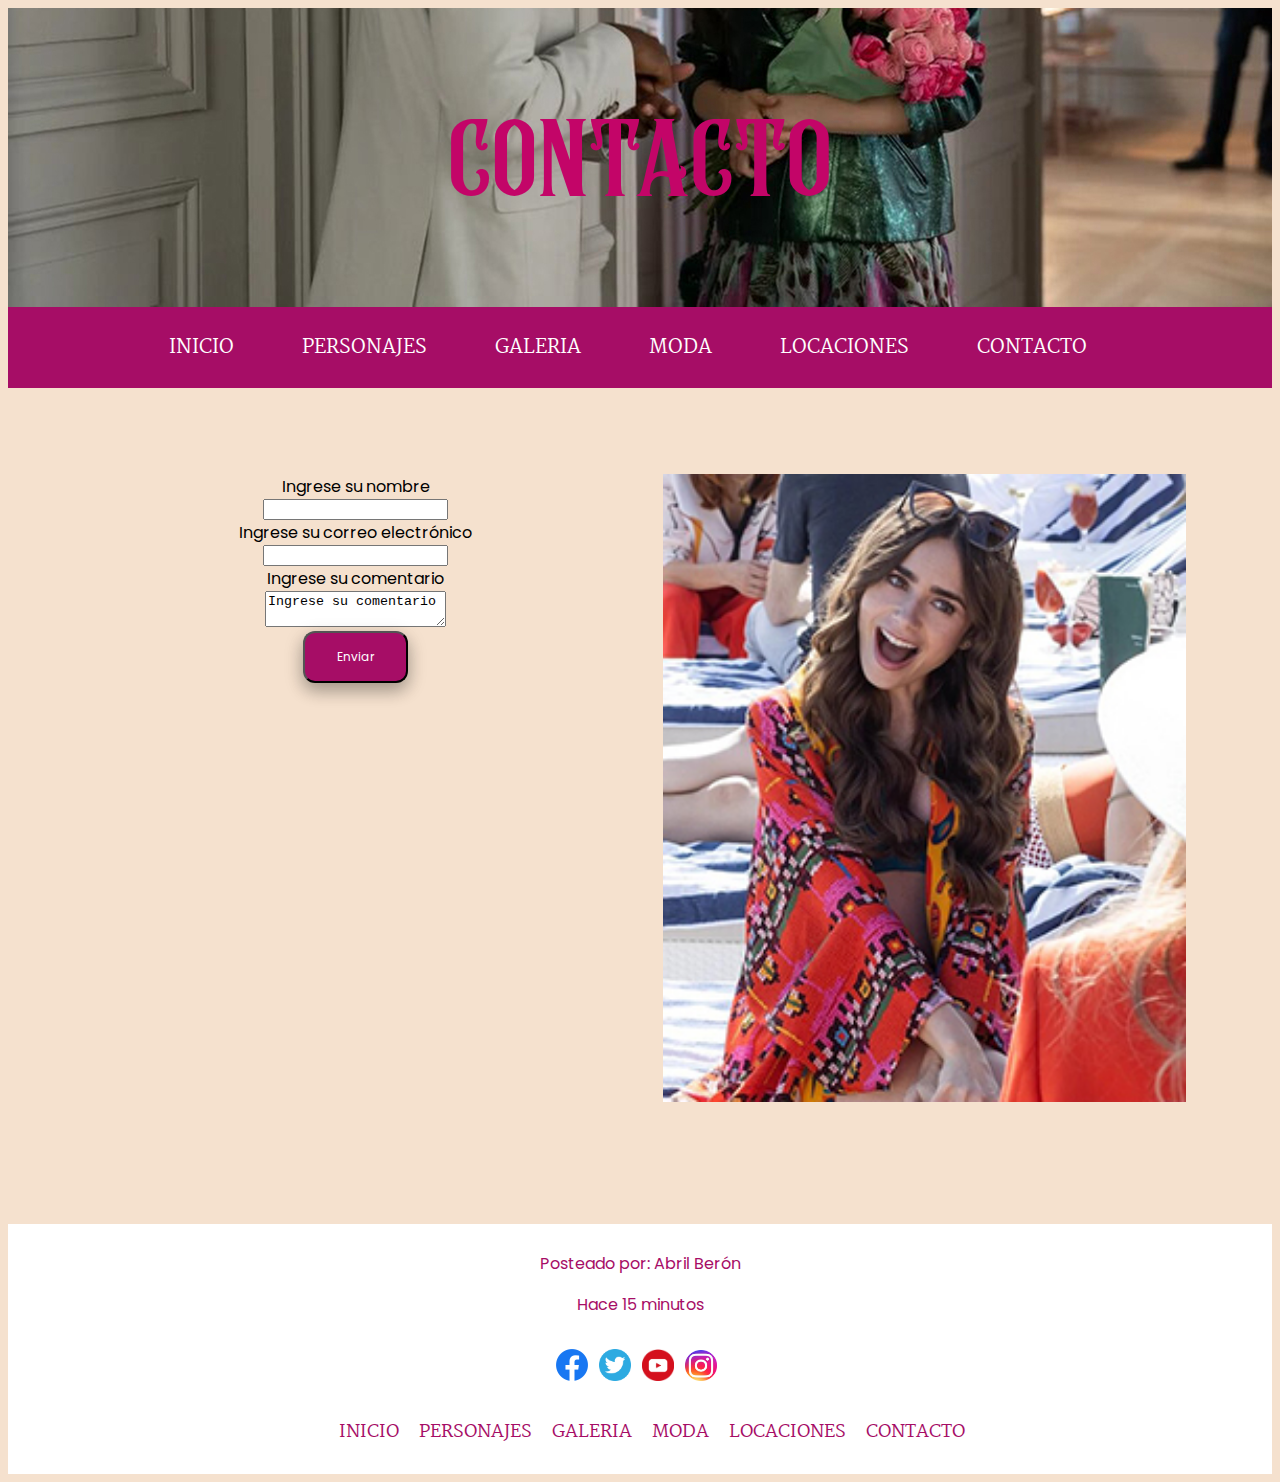
==== contacto.html @ 5587df08 "contacto imagenes" ====
<!DOCTYPE html>
<html>
<head>
    <title>Personajes - Emily in Paris</title>
    <link href="https://fonts.googleapis.com/css2?family=Martel:wght@300;600&family=Poppins:wght@500&display=swap" rel="stylesheet">
    <link href="https://fonts.googleapis.com/css2?family=Poppins:wght@500&display=swap" rel="stylesheet">
    <link rel="stylesheet" href="https://cdnjs.cloudflare.com/ajax/libs/font-awesome/4.7.0/css/font-awesome.min.css">
    <link rel="stylesheet" type="text/css" href="css\estilo.css" />
    <meta name = "viewport" content = "width = device-width, initial-scale = 1.0">
</head>

<body>
    <header>
        <div class="portada6">
            <img src="optimizado/contacto1.png" alt="titulo">
        </div>
        
        <nav class="navbar">
            <a href="javascript:void(0);" class="icon" onclick="myFunction()"><i class="fa fa-bars"></i></a>
         <ul>
            <li><a href="index.html">Inicio</a></li>
            <li><a href="personajes.html">personajes</a></li>
            <li><a href="galeria.html">galeria</a></li>
            <li><a href="moda.html">moda</a></li>
            <li><a href="locaciones.html">locaciones</a></li>
            <li><a href="contacto.html">contacto</a></li>
         </ul>
        </nav>
    </header>
    

    <section>
        <article class="contenedor5">
            <div>
                <form action="mailto:abrilberonn@gmail.com" method="get">

                    <label for="nombre">Ingrese su nombre</label><br>
                    <input type="text" name="nombre"><br>

                    <label for="email">Ingrese su correo electrónico</label><br>
                    <input type="email" name="email"><br>

                    <label for="comentario">Ingrese su comentario</label><br>
                    <textarea name="comentario">Ingrese su comentario</textarea><br>

                    <button class="button2">Enviar</button>

                </form>
            </div>

            <div>
                <img src="optimizado/emily-today.opt.jpg" alt="formulario">
            </div>
        </article>
    </section>


    <footer>
        <div class="creditos">
            <p>Posteado por: Abril Berón</p>
            <p><time datetime="fecha">Hace 15 minutos</time></p>
        </div>
            
        
        <ul>
            <a href="#"><img src="optimizado/facebook.png" alt="Facebook"></a>
            <a href="#"><img src="optimizado/twitter.png" alt="Twitter"></a>
            <a href="#"><img src="optimizado/youtube.png" alt="Youtube"></a>
            <a href="#"><img src="optimizado/instagram.png" alt="Instagram"></a>
        </ul>

        <nav class="letra2" >
            <ul>
                <li><a href="index.html">Inicio</a></li>
                <li><a href="personajes.html">personajes</a></li>
                <li><a href="galeria.html">galeria</a></li>
                <li><a href="moda.html">moda</a></li>
                <li><a href="locaciones.html">locaciones</a></li>
                <li><a href="contacto.html">contacto</a></li>
            </ul>
        </nav>
    </footer>
</body>
</html>
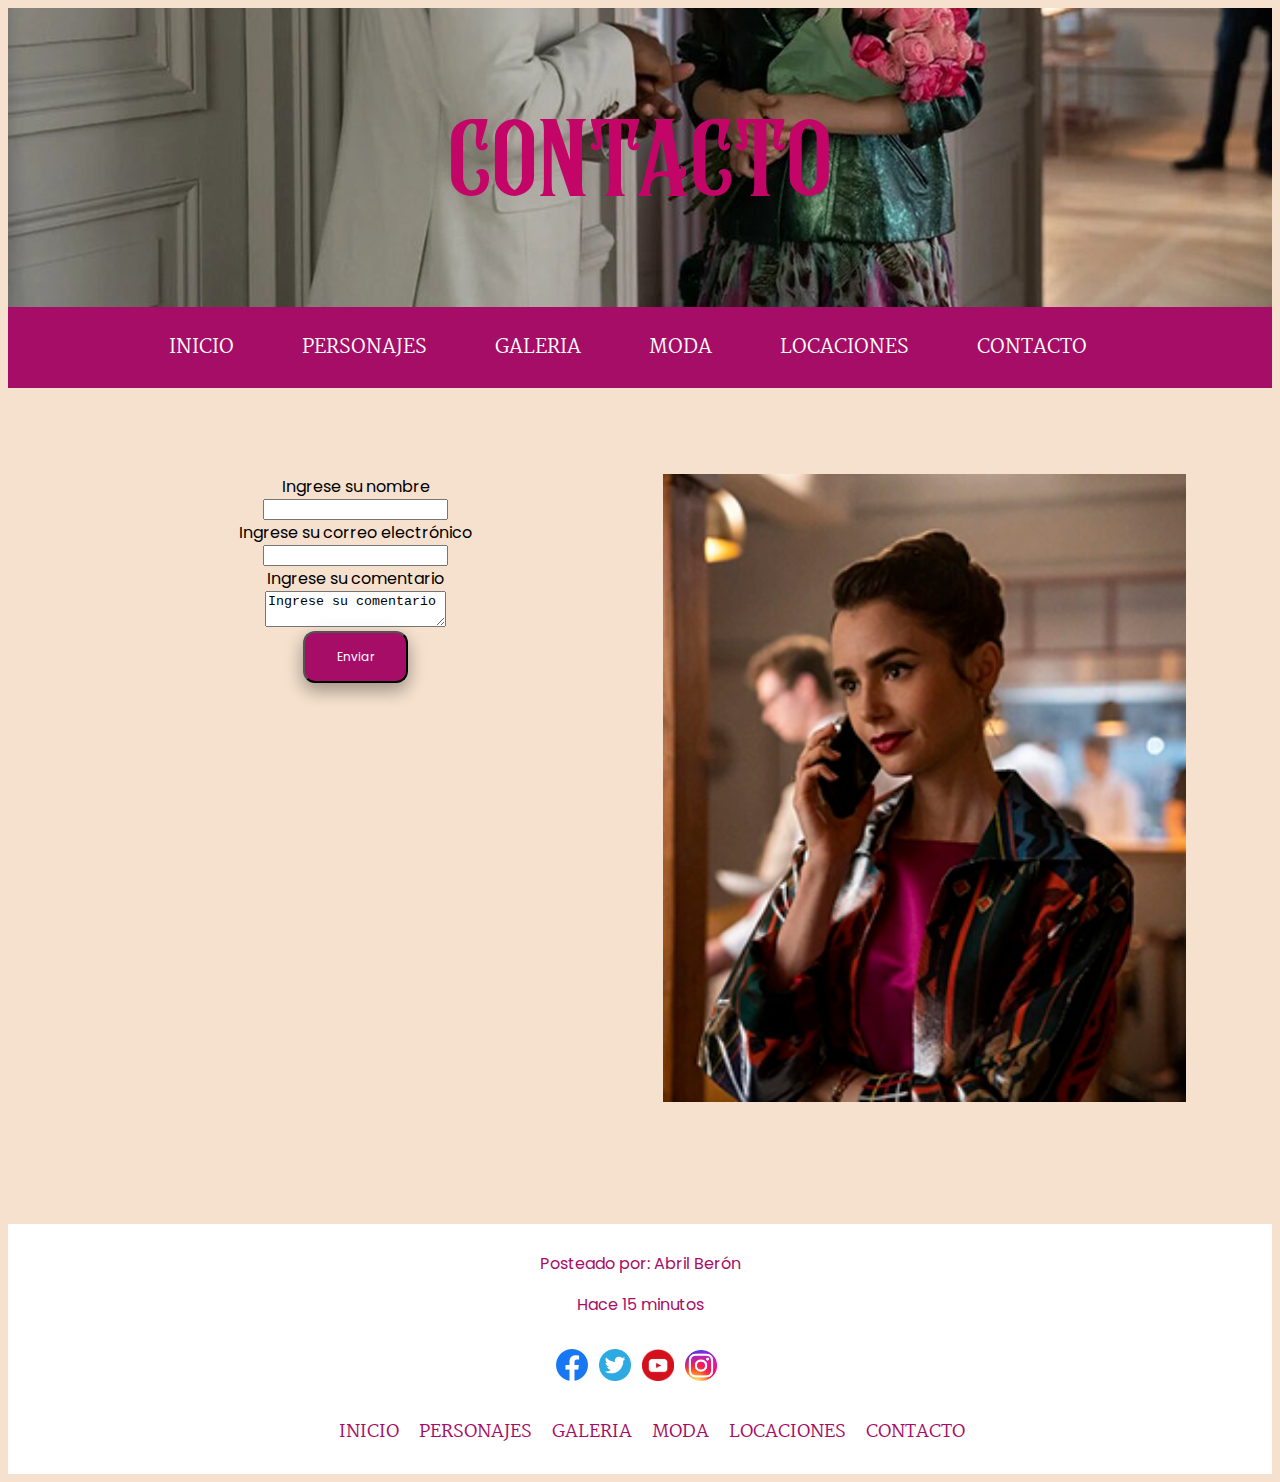
==== commit c91e8b5a: "emilycelu" ====
--- a/contacto.html
+++ b/contacto.html
@@ -49,7 +49,7 @@
             </div>
 
             <div>
-                <img src="optimizado/emily-today.opt.jpg" alt="formulario">
+                <img src="optimizado/emily-celu.opt.jpg" alt="formulario">
             </div>
         </article>
     </section>
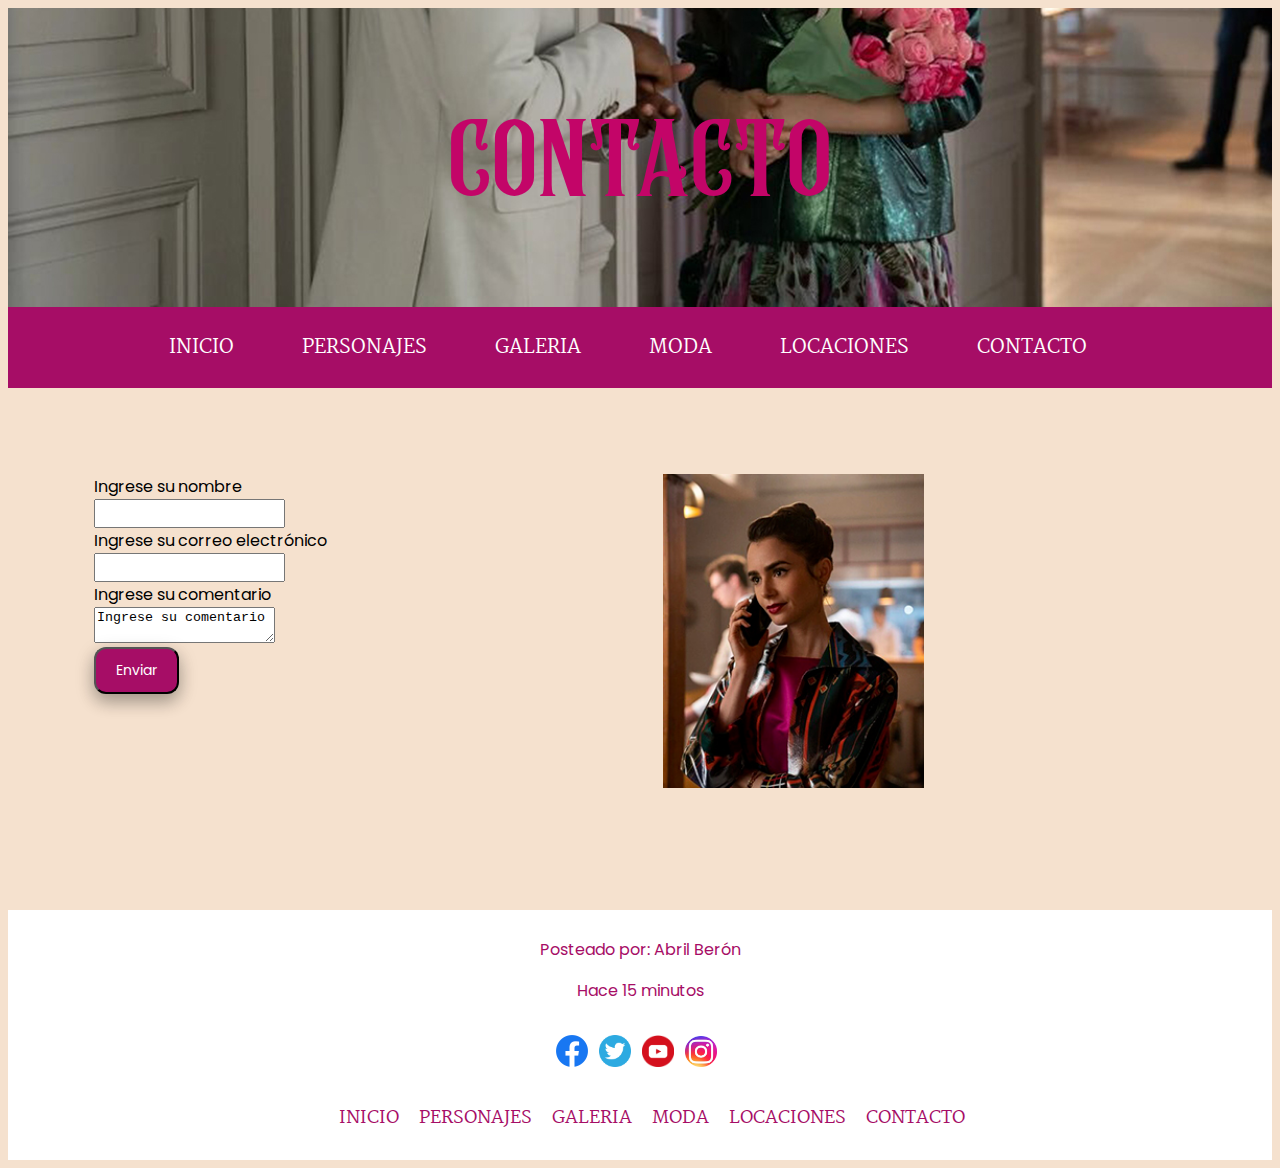
==== commit 83621e59: "nav" ====
--- a/contacto.html
+++ b/contacto.html
@@ -15,9 +15,9 @@
             <img src="optimizado/contacto1.png" alt="titulo">
         </div>
         
-        <nav class="navbar">
+        <nav class="navbar" id="navegador">
             <a href="javascript:void(0);" class="icon" onclick="myFunction()"><i class="fa fa-bars"></i></a>
-         <ul>
+        <ul>
             <li><a href="index.html">Inicio</a></li>
             <li><a href="personajes.html">personajes</a></li>
             <li><a href="galeria.html">galeria</a></li>
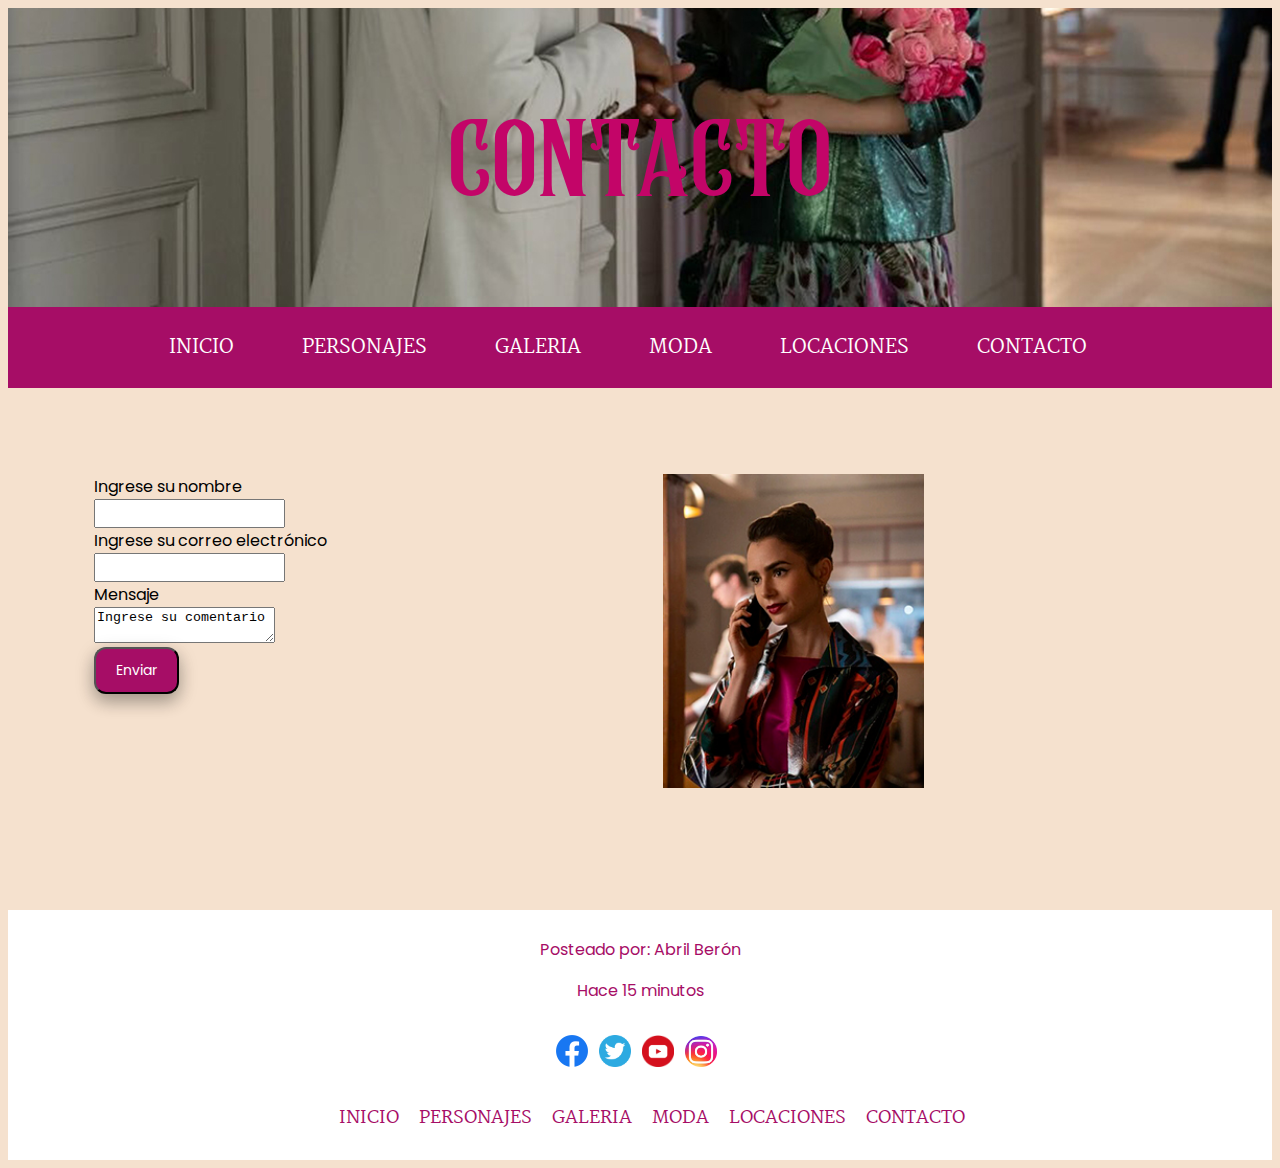
==== commit 435d5388: "kk" ====
--- a/contacto.html
+++ b/contacto.html
@@ -40,7 +40,7 @@
                     <label for="email">Ingrese su correo electrónico</label><br>
                     <input type="email" name="email"><br>
 
-                    <label for="comentario">Ingrese su comentario</label><br>
+                    <label for="comentario">Mensaje</label><br>
                     <textarea name="comentario">Ingrese su comentario</textarea><br>
 
                     <button class="button2">Enviar</button>
@@ -81,4 +81,15 @@
         </nav>
     </footer>
 </body>
+
+<script type="text/javascript">
+    function myFunction(){
+        let x = document.getElementById("navegador");
+        if (x.className !== "responsive") {
+            x.className = "navbar responsive";
+        } else {
+            x.className = "navbar";
+        }
+    }
+</script>
 </html>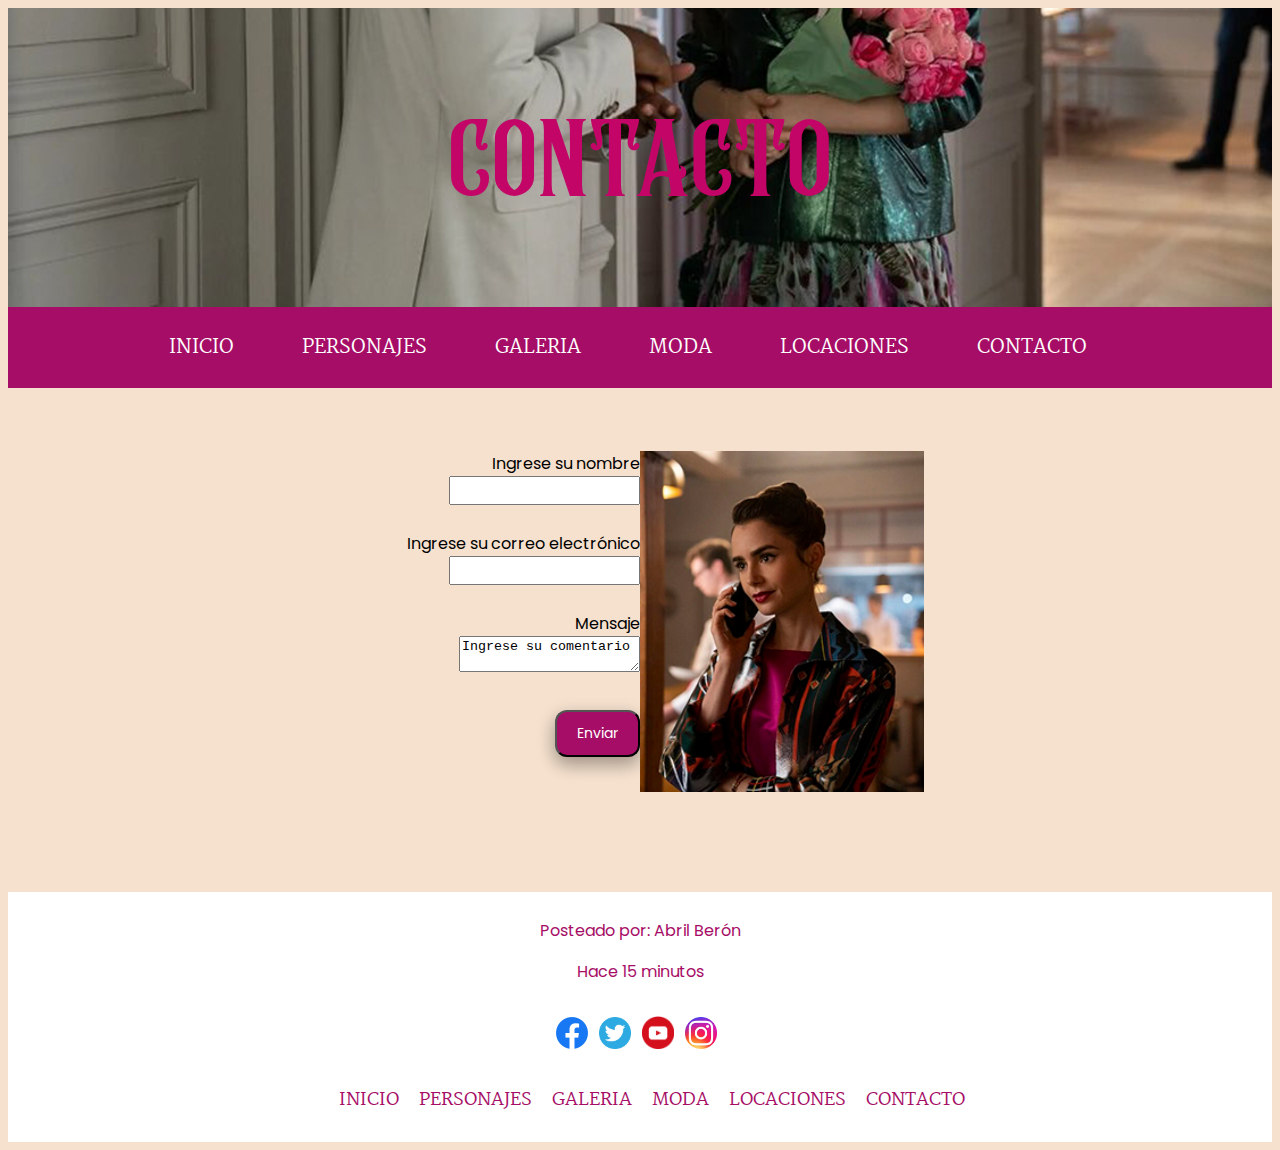
==== commit 41f6b142: "portadas" ====
--- a/contacto.html
+++ b/contacto.html
@@ -11,8 +11,8 @@
 
 <body>
     <header>
-        <div class="portada6">
-            <img src="optimizado/contacto1.png" alt="titulo">
+        <div class="portada6" class="height">
+            <img class="max-width" src="optimizado/contacto1.png" alt="titulo">
         </div>
         
         <nav class="navbar" id="navegador">
